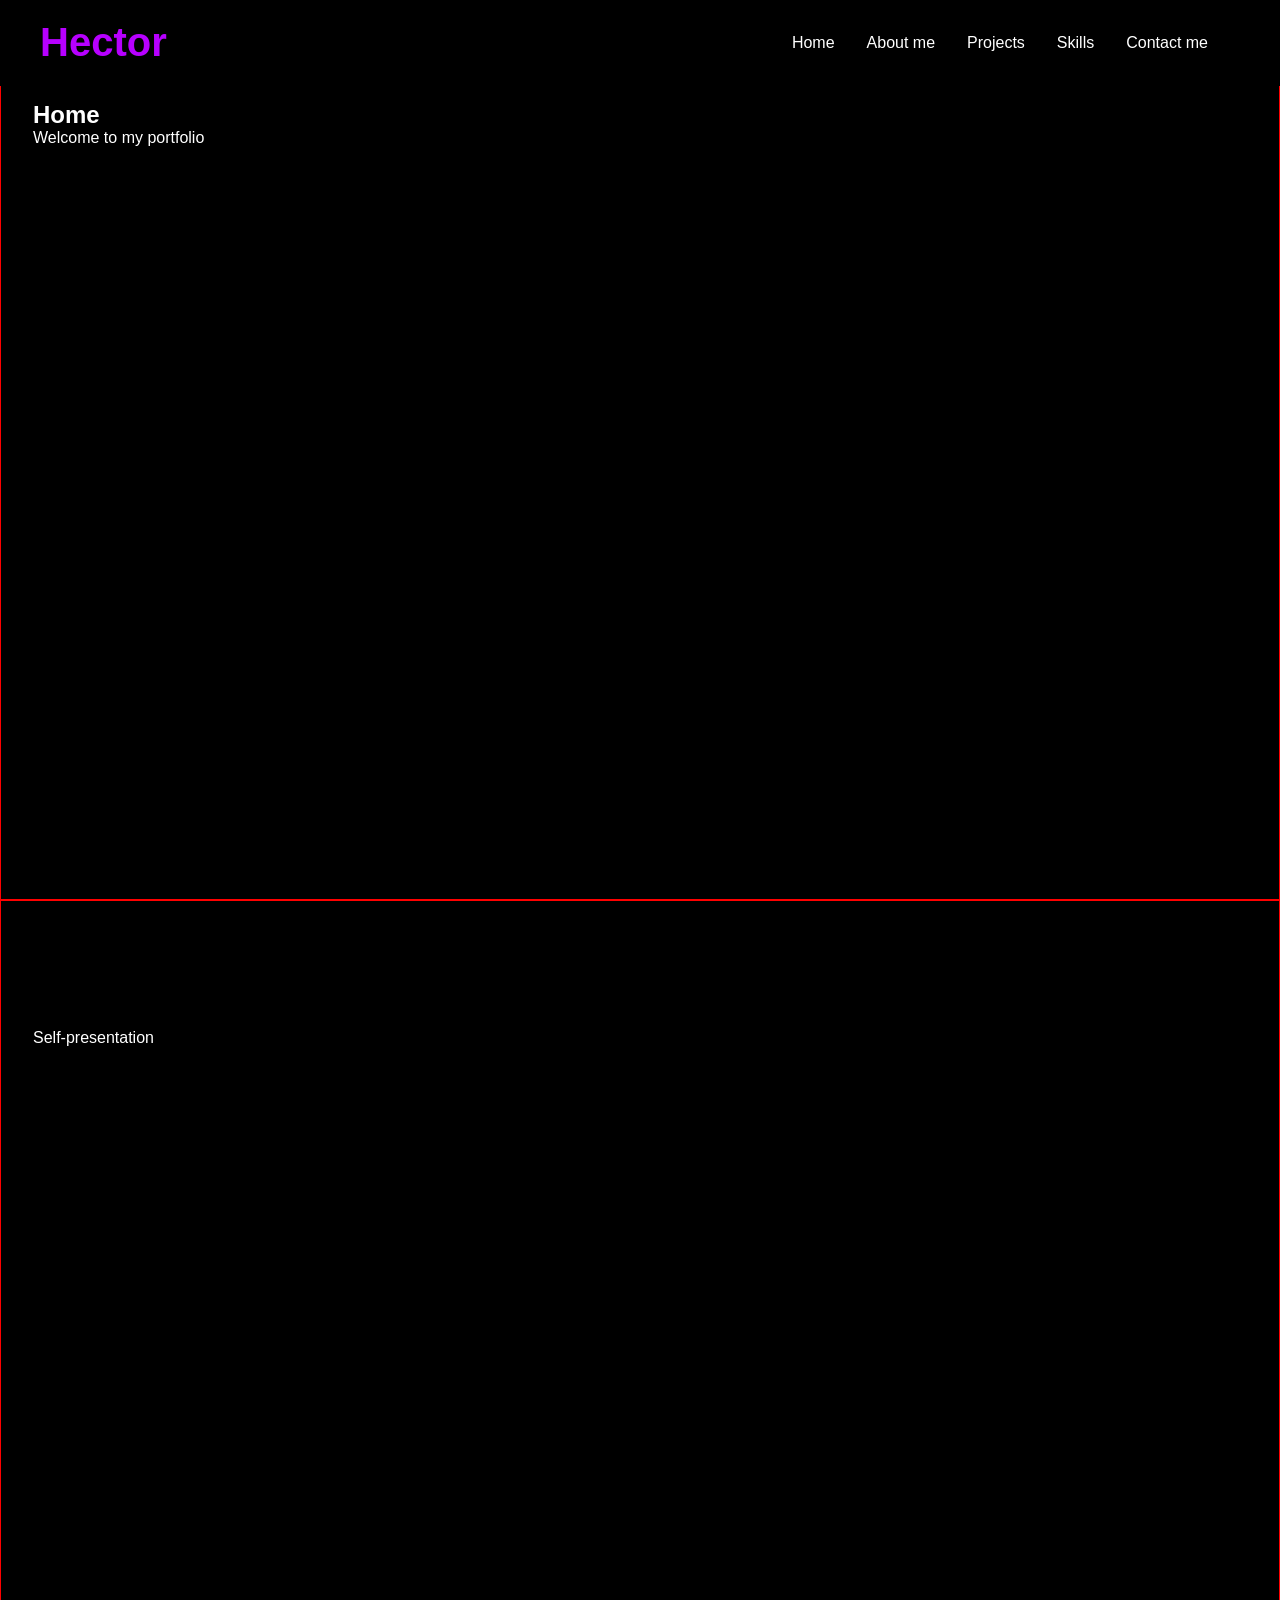
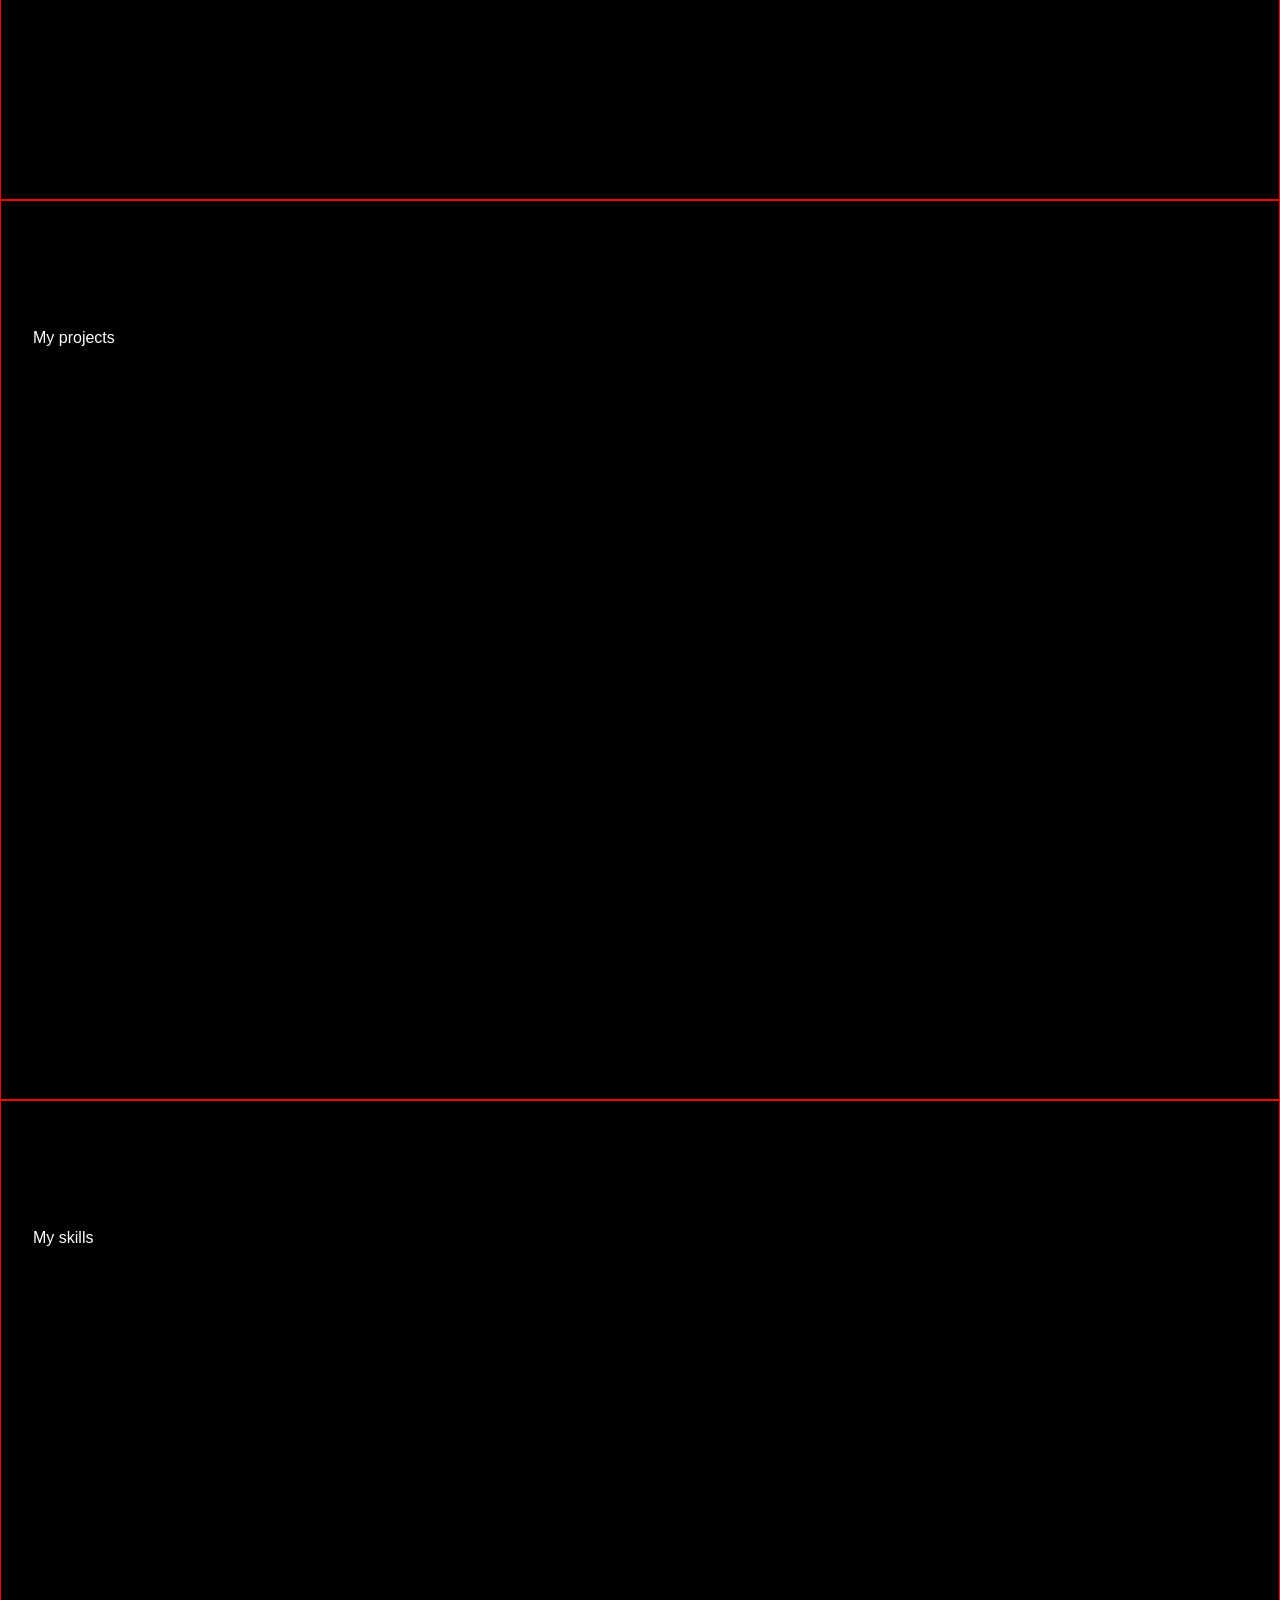
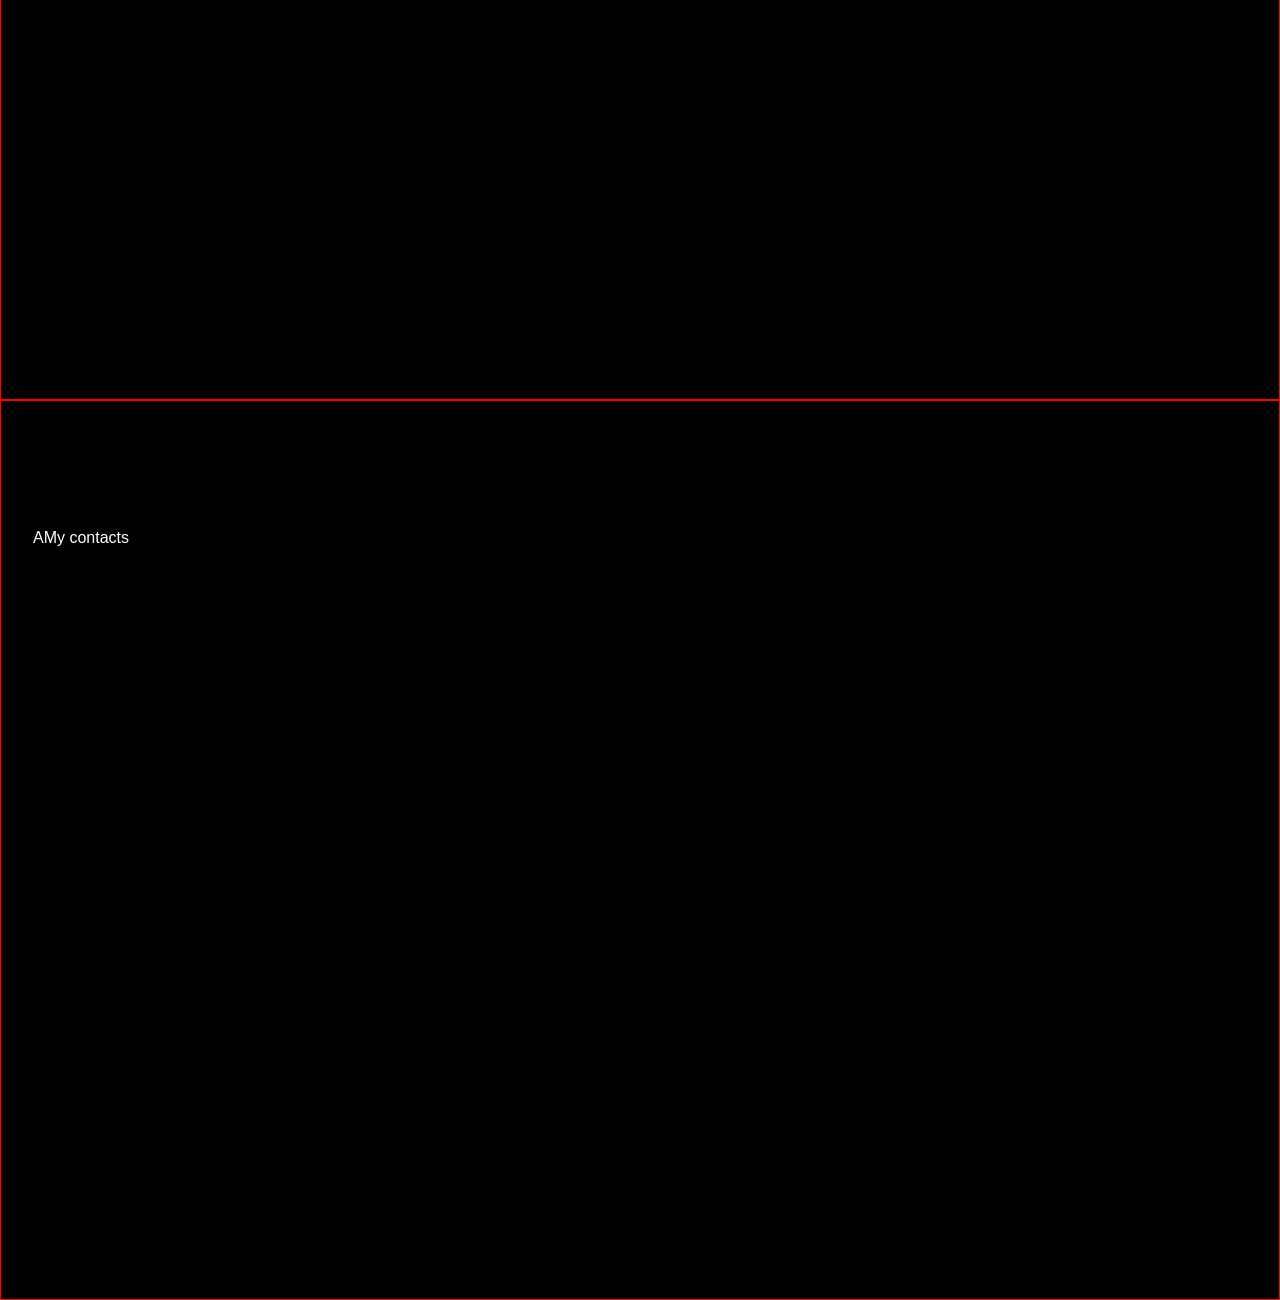
==== pages/home.html @ 597ef902 "Navbar first version.. for now" ====
<!DOCTYPE html>
<html lang="en">
<head>
    <meta charset="UTF-8">
    <meta name="viewport" content="width=device-width, initial-scale=1.0">
    <title>Héctor Figueroa</title>
    <link rel="stylesheet" href="../static/css/home.css">
</head>
<body>

    <header>
        <nav>
            <div class="nav-container">
                <a href="#" class="logo">Hector</a>

                <button class="menu-btn" id="menuBtn">≡</button>

                <ul class="nav-links" id="navLinks">
                    <li><a href="#home">Home</a></li>
                    <li><a href="#about-me">About me</a></li>
                    <li><a href="#projects">Projects</a></li>
                    <li><a href="#skills">Skills</a></li>
                    <li><a href="#contact">Contact me</a></li>
                </ul>
            </div>
        </nav>
    </header>

    <main>

        <section id="home">
            <h1>Home</h1>
            <p>Welcome to my portfolio</p>
        </section>

        <section id="about-me">
            <h2>About Me</h2>
            <p>Self-presentation</p>
        </section>

        <section id="projects">
            <h2>Projects</h2>
            <p>My projects</p>
        </section>

        <section id="skills">
            <h2>Skills</h2>
            <p>My skills</p>
        </section>

        <section id="contact">
            <h2>Contact Me</h2>
            <p>AMy contacts</p>
        </section>

    </main>

    <script src="../static/js/home.js"></script>

</body>
</html>
---- static/css/home.css ----
:root {
    --navTexts: #ffffff;
    --navTextsHover: #b700ff;
}

* {
    margin: 0;
    padding: 0;
    box-sizing: border-box;
    font-family: 'Segoe UI', sans-serif;
}

body {
    background-color: black;
}

html {
    scroll-behavior: smooth;
}

section {
    min-height: 100vh;
    padding: 100px 2rem;
    border: 1px solid red; /* marcar la division */
}

section h1, p {
    color: white;
}

/* Barra de navegación*/

nav {
    background: black;
    padding: 0.1rem 2rem;
    position: fixed;
    top: 0;
    width: 100%;
    z-index: 1000;
    border-bottom: 1px solid transparent;
    box-shadow: none;
    transition: transform .3s ease, border-color .3s ease, box-shadow .3s ease;
}

nav.scrolled {
    border-bottom: 1px solid var(--navTextsHover);
    box-shadow: 0 4px 12px rgba(0,0,0,.25);
}

nav.hide {
    transform: translateY(-100%);
}

.nav-container {
    display: flex;
    justify-content: space-between;
    align-items: center;
    max-width: 1200px;
    margin: 0 auto;
}

.logo {
    color: var(--navTextsHover);
    font-weight: bold;
    font-size: 2.5rem;
    text-decoration: none;
}

.nav-links {
    display: flex;
    gap: 2rem;
    list-style: none;
    transition: all 0.3s ease;
    padding: 2rem;
}

.nav-links a {
    position: relative;
    color: var(--navTexts);
    text-decoration: none;
    padding-bottom: 5px;
}

.nav-links a::after {
    content: "";
    position: absolute;
    left: 0;
    bottom: 0;
    width: 0;
    height: 3.5px;
    background-color: var(--navTextsHover);
    transition: width .3s ease;
}

.nav-links a:hover::after {
    width: 100%;
}

.nav-links a:hover {
    opacity: 0.6;
    transform: translateY(-2px);
    color: var(--navTextsHover);
}

.menu-btn {
    display: none;
    background: none;
    border: none;
    color: var(--navTexts);
    font-size: 2rem;
    cursor: pointer;
}

@media (max-width: 768px) {

    .menu-btn {
        display: block;
    }

    .nav-links {
        position: fixed;
        top: 60px;
        left: 0;
        width: 100%;
        background: black;
        flex-direction: column;
        clip-path: circle(0 at 90% -10%);
        pointer-events: none;
        transition: clip-path .4s ease;
    }

    .nav-links.active {
        clip-path: circle(1500px at 90% -10%);
        pointer-events: all;
    }

    .nav-links li {
        opacity: 0;
        transform: translateY(20px);
        transition: .3s ease;
    }

    .nav-links.active li {
        opacity: 1;
        transform: translateY(0);
    }

    .nav-links li:nth-child(1) {transition-delay: 0.1s;}
    .nav-links li:nth-child(2) {transition-delay: 0.12s;}
    .nav-links li:nth-child(3) {transition-delay: 0.13s;}
    .nav-links li:nth-child(4) {transition-delay: 0.14s;}
    .nav-links li:nth-child(5) {transition-delay: 0.15s;}

}
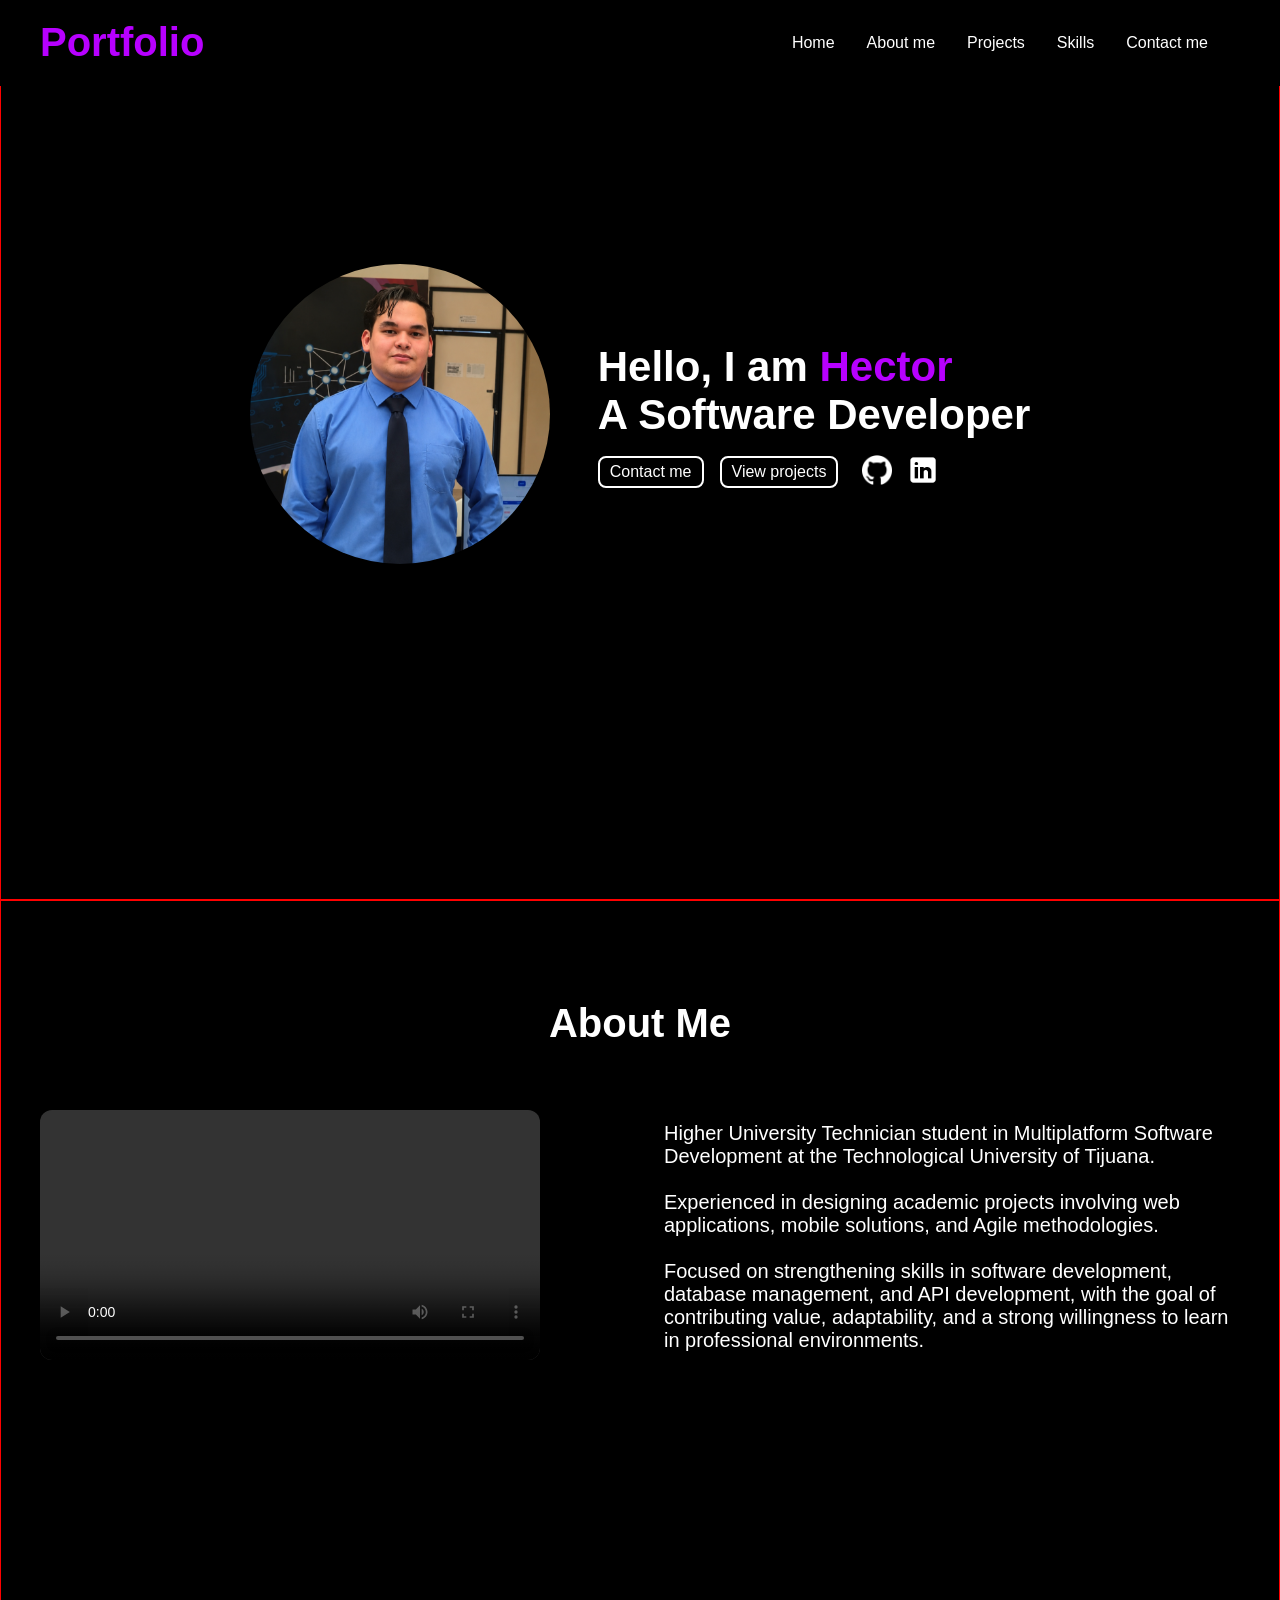
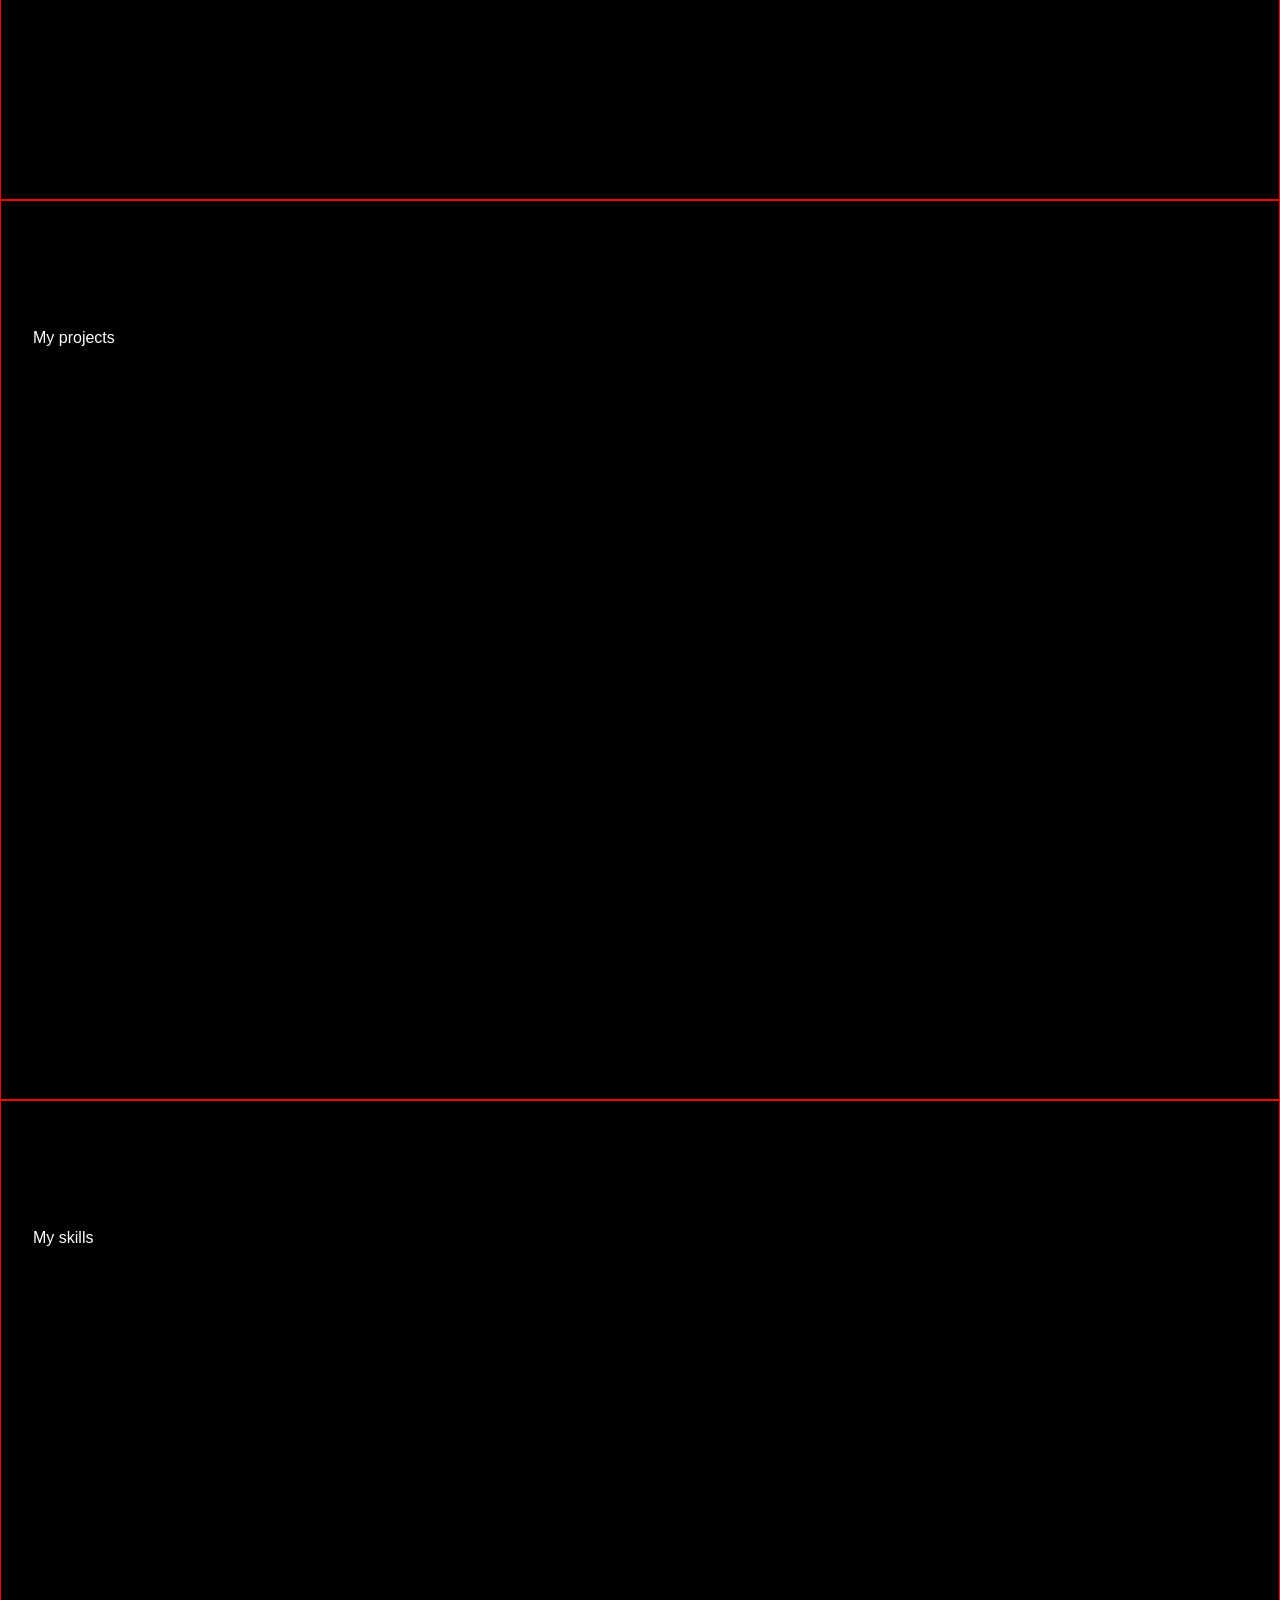
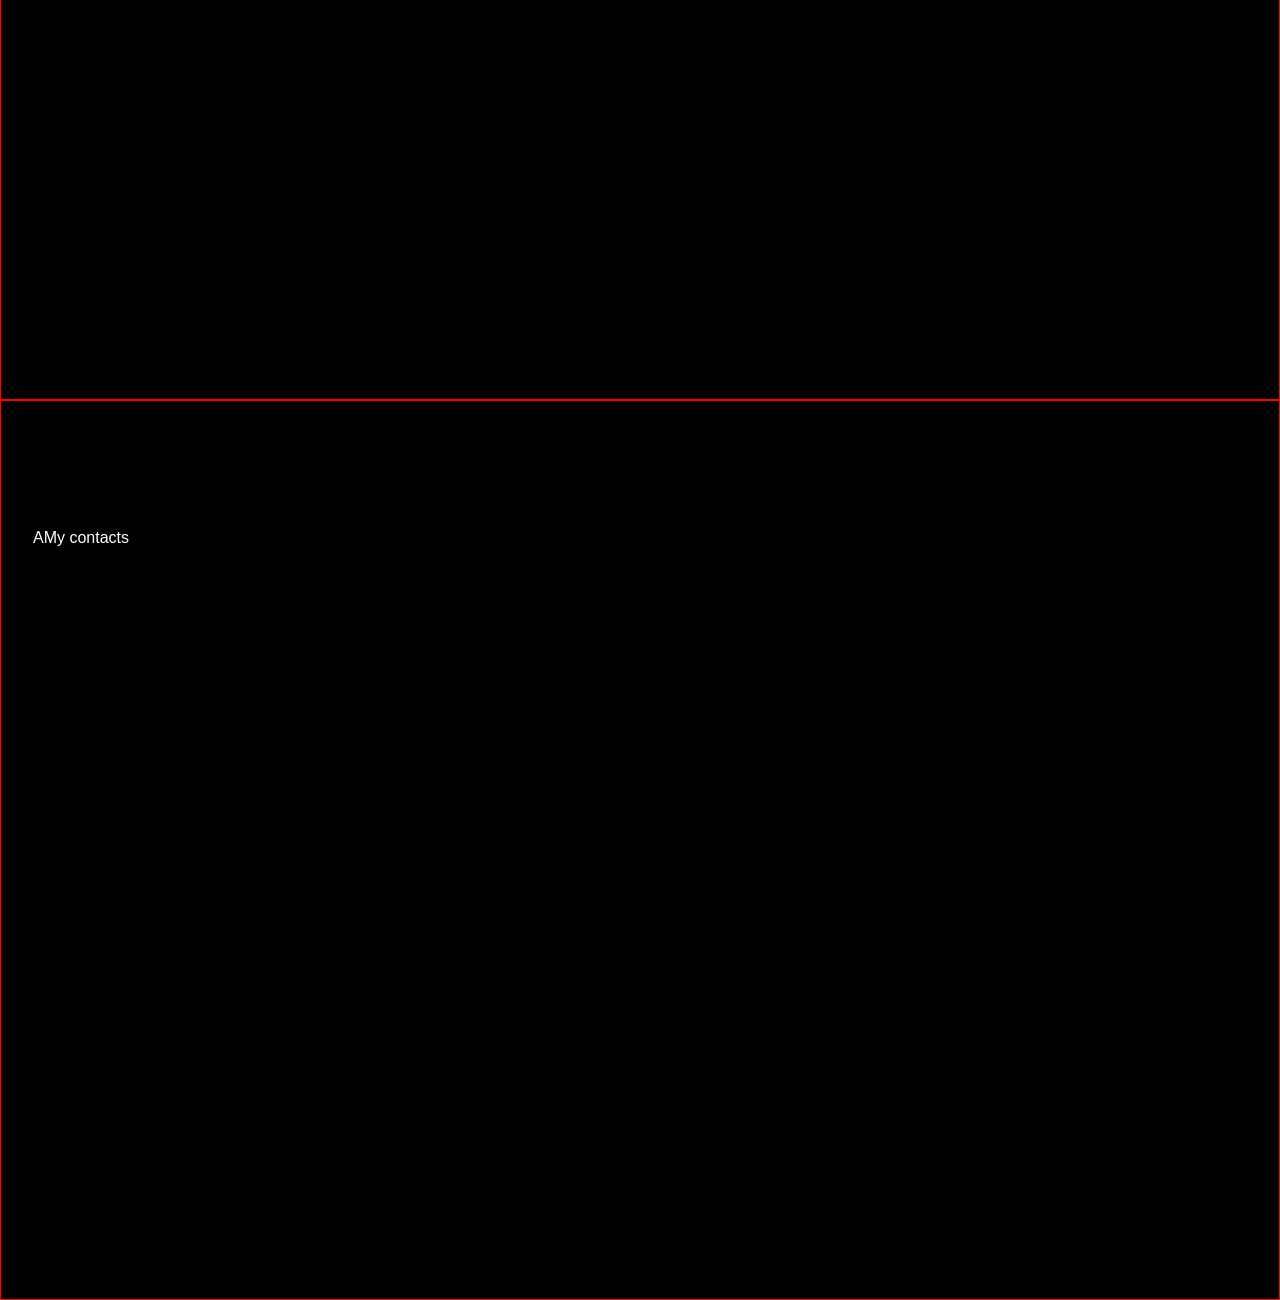
==== commit e18cc148: "Avances en el home" ====
--- a/pages/home.html
+++ b/pages/home.html
@@ -3,7 +3,7 @@
 <head>
     <meta charset="UTF-8">
     <meta name="viewport" content="width=device-width, initial-scale=1.0">
-    <title>Héctor Figueroa</title>
+    <title>Hector Figueroa's portfolio</title>
     <link rel="stylesheet" href="../static/css/home.css">
 </head>
 <body>
@@ -11,7 +11,7 @@
     <header>
         <nav>
             <div class="nav-container">
-                <a href="#" class="logo">Hector</a>
+                <a href="#" class="logo">Portfolio</a>
 
                 <button class="menu-btn" id="menuBtn">≡</button>
 
@@ -29,13 +29,48 @@
     <main>
 
         <section id="home">
-            <h1>Home</h1>
-            <p>Welcome to my portfolio</p>
+            <div class="home-container">
+                <div class="home-photo">
+                    <img src="../static/images/profile.png" alt="Hector Figueroa">
+                </div>
+
+                <div class="home-info">
+                    <div class="home-text">
+                        <h1>Hello, I am <span class="highlight">Hector</span></h1>
+                        <h1>A Software Developer</h1>
+                    </div>
+
+                    <div class="home-actions">
+                        <div class="home-buttons">
+                            <a href="#contact">Contact me</a>
+                            <a href="#projects">View projects</a>
+                        </div>
+
+                        <div class="home-socials">
+                            <a href="https://github.com/hfigaorozco"><img src="../static/images/github.png" alt="Github"></a>
+                            <a href="https://www.linkedin.com/in/h%C3%A9ctor-armando-figueroa-orozco-57aa8a331/"><img src="../static/images/linkedin.png" alt="LinkedIn"></a>
+                        </div>
+                    </div>
+                </div>
+            </div>
         </section>
 
         <section id="about-me">
             <h2>About Me</h2>
-            <p>Self-presentation</p>
+
+            <div class="about-container">
+                <div class="about-video">
+                    <video src="../static/videos/presentation.mp4" controls></video>
+                </div>
+
+                <div class="about-text">
+                    <p>Higher University Technician student in Multiplatform Software Development at the Technological University of Tijuana.</p>
+                    <br>
+                    <p>Experienced in designing academic projects involving web applications, mobile solutions, and Agile methodologies.</p>
+                    <br>
+                    <p>Focused on strengthening skills in software development, database management, and API development, with the goal of contributing value, adaptability, and a strong willingness to learn in professional environments.</p>
+                </div>
+            </div>
         </section>
 
         <section id="projects">
--- a/static/css/home.css
+++ b/static/css/home.css
@@ -28,7 +28,7 @@
     color: white;
 }
 
-/* Barra de navegación*/
+/* Navbar */
 
 nav {
     background: black;
@@ -111,6 +111,112 @@
     cursor: pointer;
 }
 
+/* Home */
+.home-container {
+    display: flex;
+    flex-direction: row;
+    justify-content: center;
+    align-items: center;
+    gap: 3rem;
+    height: 70vh;
+    max-width: 1200px;
+    margin: 0 auto;
+}
+
+.home-photo img {
+    width: 300px;
+    height: 300px;
+    border-radius: 50%;
+    object-fit: cover;
+}
+
+.home-info {
+    display: flex;
+    flex-direction: column;
+    gap: 1rem;
+}
+
+.home-text {
+    display: flex;
+    flex-direction: column;
+    font-size: 28px;
+}
+
+.highlight {
+    color: var(--navTextsHover);
+}
+
+.home-actions {
+    display: flex;
+    flex-direction: row;
+    align-items: center;
+    gap: 1.5rem;
+}
+
+.home-buttons {
+    display: flex;
+    gap: 1rem;
+}
+
+.home-buttons a {
+    border: 2px solid var(--navTexts);
+    border-radius: 8px; 
+    padding: 5px 10px;
+    background-color: black;
+    color: var(--navTexts);
+    cursor: pointer;
+    text-decoration: none;
+}
+
+.home-buttons a:hover {
+    border: 2px solid var(--navTextsHover);
+    color: var(--navTextsHover);
+}
+
+.home-socials {
+    display: flex;
+    gap: 1rem;
+}
+
+.home-socials img {
+    width: 30px;
+    height: 30px;
+}
+
+/* About Me */
+#about-me h2 {
+    font-size: 40px;
+    color: white;
+    text-align: center;
+    margin-bottom: 4rem;
+}
+
+.about-container {
+    display: flex;
+    flex-direction: row;
+    align-items: center;
+    justify-content: center;
+    gap: 3rem;
+    max-width: 1200px;
+    margin: 0 auto;
+}
+
+.about-video {
+    flex: 1;
+}
+
+.about-video video {
+    width: 100%;
+    max-width: 500px;
+    border-radius: 12px;
+}
+
+.about-text {
+    flex: 1;
+    font-size: 20px;
+}
+
+/* Responsive */
 @media (max-width: 768px) {
 
     .menu-btn {
